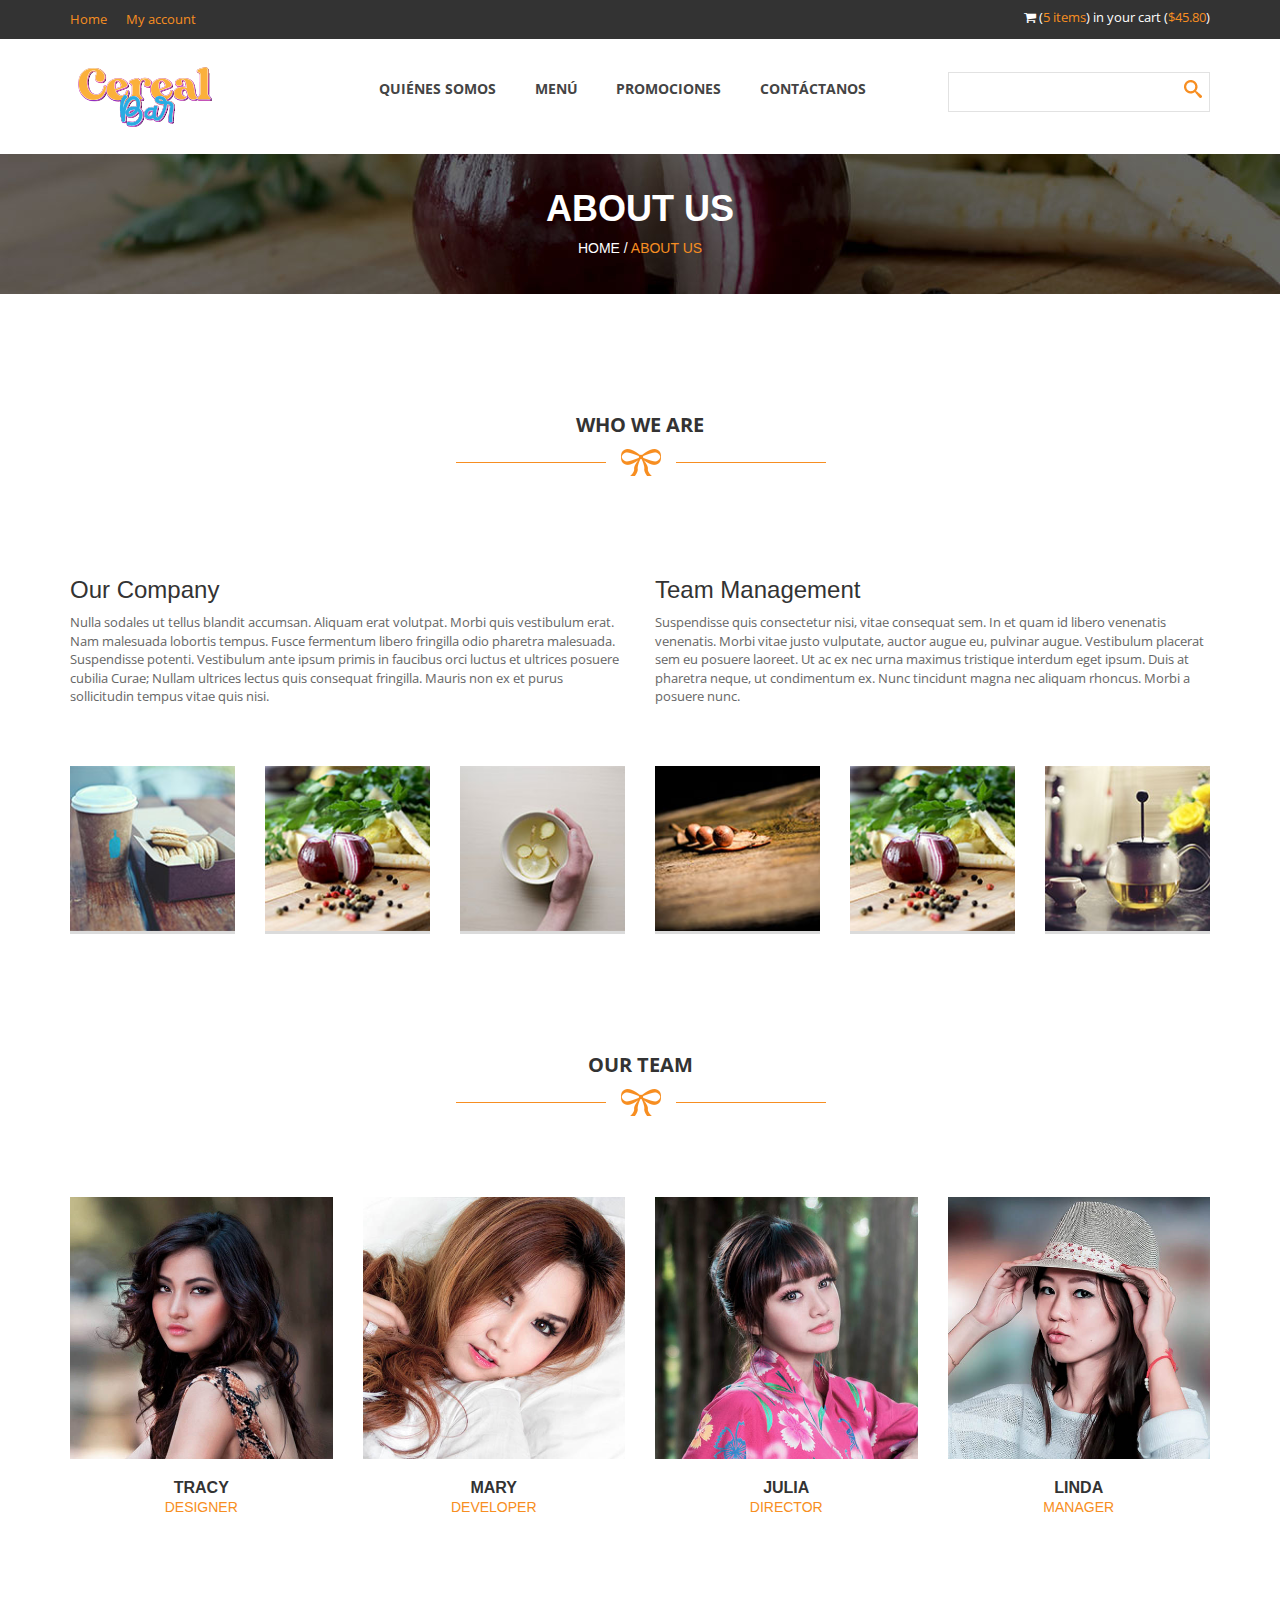
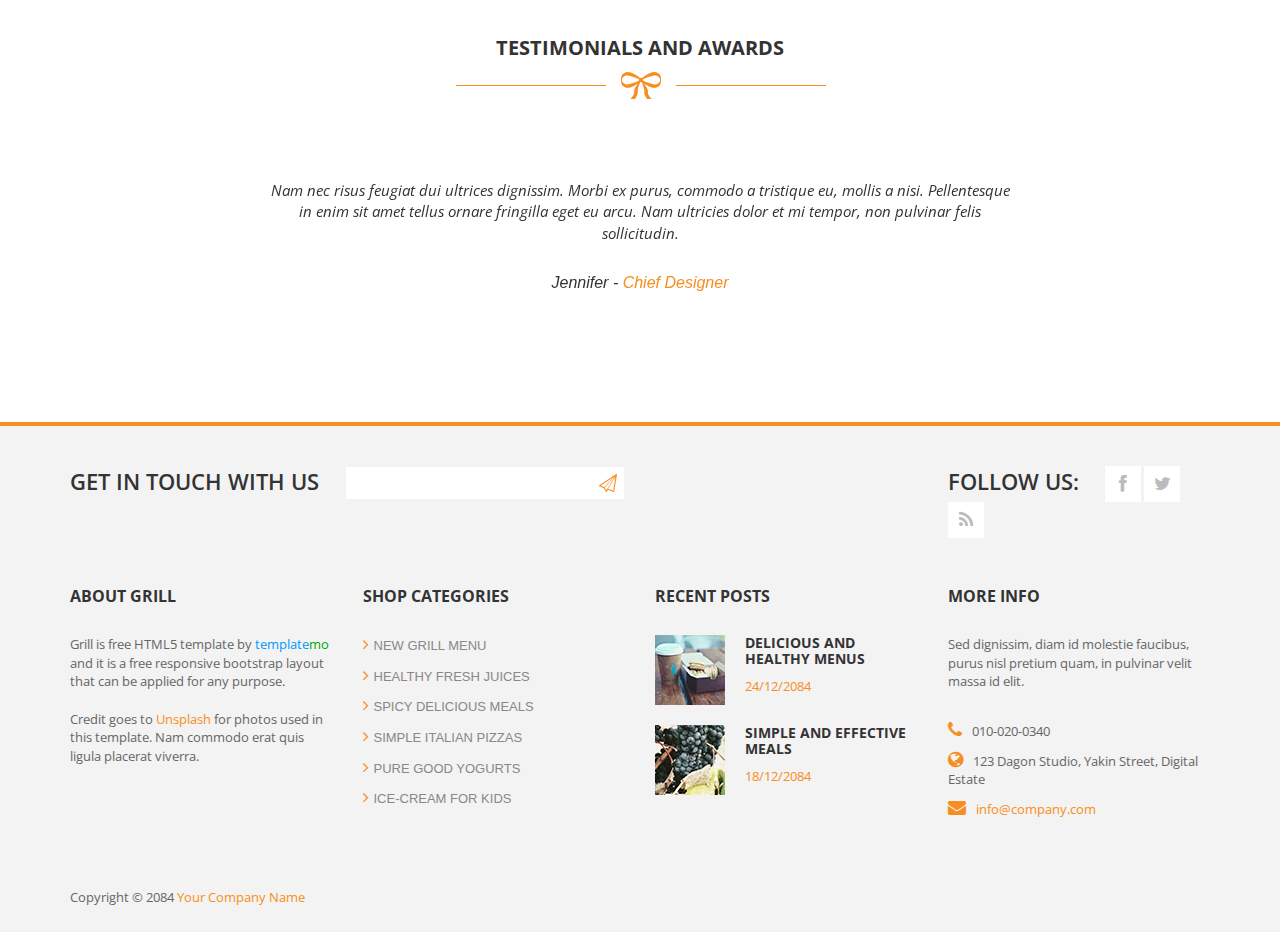
==== about-us.html @ 0d18aae8 "Add files via upload" ====
<!DOCTYPE html>
<!--[if lt IE 7]>      <html class="no-js lt-ie9 lt-ie8 lt-ie7"> <![endif]-->
<!--[if IE 7]>         <html class="no-js lt-ie9 lt-ie8"> <![endif]-->
<!--[if IE 8]>         <html class="no-js lt-ie9"> <![endif]-->
<!--[if gt IE 8]><!--> <html class="no-js"> <!--<![endif]-->
<!-- 

Grill Template 

http://www.templatemo.com/free-website-templates/417-grill

-->
    <head>
        <meta charset="utf-8">
        <title>About - Grill Template</title>
        <meta name="description" content="">
        <meta name="viewport" content="width=device-width">
        
        <link href='http://fonts.googleapis.com/css?family=Open+Sans:300italic,400italic,600italic,700italic,800italic,400,300,600,700,800' rel='stylesheet' type='text/css'>

        <link rel="stylesheet" href="css/bootstrap.css">
        <link rel="stylesheet" href="css/font-awesome.css">
        <link rel="stylesheet" href="css/templatemo_style.css">
        <link rel="stylesheet" href="css/templatemo_misc.css">
        <link rel="stylesheet" href="css/flexslider.css">
        <link rel="stylesheet" href="css/testimonails-slider.css">

        <script src="js/vendor/modernizr-2.6.1-respond-1.1.0.min.js"></script>
    </head>
    <body>
        <!--[if lt IE 7]>
            <p class="chromeframe">You are using an outdated browser. <a href="http://browsehappy.com/">Upgrade your browser today</a> or <a href="http://www.google.com/chromeframe/?redirect=true">install Google Chrome Frame</a> to better experience this site.</p>
        <![endif]-->

            <header>
                <div id="top-header">
                    <div class="container">
                        <div class="row">
                            <div class="col-md-6">
                                <div class="home-account">
                                    <a href="#">Home</a>
                                    <a href="#">My account</a>
                                </div>
                            </div>
                            <div class="col-md-6">
                                <div class="cart-info">
                                    <i class="fa fa-shopping-cart"></i>
                                    (<a href="#">5 items</a>) in your cart (<a href="#">$45.80</a>)
                                </div>
                            </div>
                        </div>
                    </div>
                </div>
                <div id="main-header">
                    <div class="container">
                        <div class="row">
                            <div class="col-md-3">
                                <div class="logo">
                                    <a href="#"><img src="images/logo.png" title="Grill Template" alt="Grill Website Template" ></a>
                                </div>
                            </div>
                            <div class="col-md-6">
                                <div class="main-menu">
                                      <ul>
                                        <li><a href="index.html">Quiénes Somos</a></li>
                                        <li><a href="products.html">Menú</a></li>
                                         <li><a href="about-us.html">Promociones</a></li>
                                        <li><a href="contact-us.html">Contáctanos</a></li>
                                    </ul>
                                </div>
                            </div>
                            <div class="col-md-3">
                                <div class="search-box">  
                                    <form name="search_form" method="get" class="search_form">
                                        <input id="search" type="text" />
                                        <input type="submit" id="search-button" />
                                    </form>
                                </div>
                            </div>
                        </div>
                    </div>
                </div>
            </header>


            <div id="heading">
                <div class="container">
                    <div class="row">
                        <div class="col-md-12">
                            <div class="heading-content">
                                <h2>About Us</h2>
                                <span>Home / <a href="about-us.html">About us</a></span>
                            </div>
                        </div>
                    </div>
                </div>
            </div>


            <div id="timeline-post">
                <div class="container">
                    <div class="row">
                        <div class="col-md-12">
                            <div class="heading-section">
                                <h2>Who We Are</h2>
                                <img src="images/under-heading.png" alt="" >
                            </div>
                        </div>
                    </div>
                    
                    <div class="row">
                        <div class="col-md-6">
                        	<h3>Our Company</h3>
                            <p>Nulla sodales ut tellus blandit accumsan. Aliquam erat volutpat. Morbi quis vestibulum erat. Nam malesuada lobortis tempus. Fusce fermentum libero fringilla odio pharetra malesuada. Suspendisse potenti. Vestibulum ante ipsum primis in faucibus orci luctus et ultrices posuere cubilia Curae; Nullam ultrices lectus quis consequat fringilla. Mauris non ex et purus sollicitudin tempus vitae quis nisi.</p>
                        </div>
                        <div class="col-md-6">
                        	<h3>Team Management</h3>
                            <p>Suspendisse quis consectetur nisi, vitae consequat sem. In et quam id libero venenatis venenatis. Morbi vitae justo vulputate, auctor augue eu, pulvinar augue. Vestibulum placerat sem eu posuere laoreet. Ut ac ex nec urna maximus tristique interdum eget ipsum. Duis at pharetra neque, ut condimentum ex. Nunc tincidunt magna nec aliquam rhoncus. Morbi a posuere nunc.</p>
                        </div>
                    </div>
                    
                    <div class="space50"></div>
                    
                    <div class="row">
                        <div class="col-md-2 col-sm-4">
                            <div class="timeline-thumb">
                                <div class="thumb">
                                    <img src="images/timeline1.jpg" alt="">
                                </div>
                                <div class="overlay">
                                    <div class="timeline-caption">
                                        <a href="#"><h4>Breakfast</h4></a>
                                        <p>7:30 AM</p>
                                     </div>
                                 </div>
                             </div>
                        </div>
                        <div class="col-md-2 col-sm-4">
                            <div class="timeline-thumb">
                                <div class="thumb">
                                    <img src="images/timeline2.jpg" alt="">
                                </div>
                                <div class="overlay">
                                    <div class="timeline-caption">
                                        <a href="#"><h4>Lunch</h4></a>
                                        <p>11:20 AM</p>
                                     </div>
                                 </div>
                             </div>
                        </div>
                        <div class="col-md-2 col-sm-4">
                            <div class="timeline-thumb">
                                <div class="thumb">
                                    <img src="images/timeline3.jpg" alt="">
                                </div>
                                <div class="overlay">
                                    <div class="timeline-caption">
                                        <a href="#"><h4>Lunch</h4></a>
                                        <p>1:00 PM</p>
                                     </div>
                                 </div>
                             </div>
                        </div>
                        <div class="col-md-2 col-sm-4">
                            <div class="timeline-thumb">
                                <div class="thumb">
                                    <img src="images/timeline4.jpg" alt="">
                                </div>
                                <div class="overlay">
                                    <div class="timeline-caption">
                                        <a href="#"><h4>Dinner</h4></a>
                                        <p>6:30 PM</p>
                                     </div>
                                 </div>
                             </div>
                        </div>
                        <div class="col-md-2 col-sm-4">
                            <div class="timeline-thumb">
                                <div class="thumb">
                                    <img src="images/timeline5.jpg" alt="">
                                </div>
                                <div class="overlay">
                                    <div class="timeline-caption">
                                        <a href="#"><h4>Dinner</h4></a>
                                        <p>8:20 PM</p>
                                     </div>
                                 </div>
                             </div>
                        </div>
                        <div class="col-md-2 col-sm-4">
                            <div class="timeline-thumb">
                                <div class="thumb">
                                    <img src="images/timeline6.jpg" alt="">
                                </div>
                                <div class="overlay">
                                    <div class="timeline-caption">
                                        <a href="#"><h4>Dinner</h4></a>
                                        <p>9:10 PM</p>
                                     </div>
                                 </div>
                             </div>
                        </div>
                    </div>
                </div>
            </div>


            <div id="our-team">
                <div class="container">
                    <div class="row">
                        <div class="col-md-12">
                            <div class="heading-section">
                                <h2>Our Team</h2>
                                <img src="images/under-heading.png" alt="" >
                            </div>
                        </div>
                    </div>
                    <div class="row">
                        <div class="authors">
                            <div class="col-md-3 col-sm-6">
                                <div class="team-thumb">
                                    <div class="author">
                                        <img src="images/author1.jpg" alt="Tracy - templatemo">
                                    </div>
                                    <div class="overlay">
                                        <div class="author-caption">
                                            <ul>
                                                <li><a href="#"><i class="fa fa-facebook"></i></a></li>
                                                <li><a href="#"><i class="fa fa-twitter"></i></a></li>
                                                <li><a href="#"><i class="fa fa-linkedin"></i></a></li>
                                            </ul>
                                         </div>
                                     </div>
                                 </div>
                                 <div class="author-details">
                                     <h2>Tracy</h2>
                                     <span>Designer</span>
                                 </div>
                            </div>
                            <div class="col-md-3 col-sm-6">
                                <div class="team-thumb">
                                    <div class="author">
                                        <img src="images/author2.jpg" alt="Mary - templatemo">
                                    </div>
                                    <div class="overlay">
                                        <div class="author-caption">
                                            <ul>
                                                <li><a href="#"><i class="fa fa-facebook"></i></a></li>
                                                <li><a href="#"><i class="fa fa-twitter"></i></a></li>
                                                <li><a href="#"><i class="fa fa-linkedin"></i></a></li>
                                            </ul>
                                         </div>
                                     </div>
                                 </div>
                                 <div class="author-details">
                                     <h2>Mary</h2>
                                     <span>Developer</span>
                                 </div>
                            </div>
                            <div class="col-md-3 col-sm-6">
                                <div class="team-thumb">
                                    <div class="author">
                                        <img src="images/author3.jpg" alt="Julia - templatemo">
                                    </div>
                                    <div class="overlay">
                                        <div class="author-caption">
                                            <ul>
                                                <li><a href="#"><i class="fa fa-facebook"></i></a></li>
                                                <li><a href="#"><i class="fa fa-twitter"></i></a></li>
                                                <li><a href="#"><i class="fa fa-linkedin"></i></a></li>
                                            </ul>
                                         </div>
                                     </div>
                                 </div>
                                 <div class="author-details">
                                     <h2>Julia</h2>
                                     <span>Director</span>
                                 </div>
                            </div>
                            <div class="col-md-3 col-sm-6">
                                <div class="team-thumb">
                                    <div class="author">
                                        <img src="images/author4.jpg" alt="Linda - templatemo">
                                    </div>
                                    <div class="overlay">
                                        <div class="author-caption">
                                            <ul>
                                                <li><a href="#"><i class="fa fa-facebook"></i></a></li>
                                                <li><a href="#"><i class="fa fa-twitter"></i></a></li>
                                                <li><a href="#"><i class="fa fa-linkedin"></i></a></li>
                                            </ul>
                                         </div>
                                     </div>
                                 </div>
                                 <div class="author-details">
                                     <h2>Linda</h2>
                                     <span>Manager</span>
                                 </div>
                            </div>
                        </div>
                    </div>
                </div>
            </div>






            <div id="testimonails">
                <div class="container">
                    <div class="row">
                        <div class="col-md-12">
                            <div class="heading-section">
                                <h2>Testimonials and Awards</h2>
                                <img src="images/under-heading.png" alt="" >
                            </div>
                        </div>
                    </div>
                    <div class="row">
                        <div class="col-md-8 col-md-offset-2">
                            <div class="testimonails-slider">
                              <ul class="slides">
                                <li>
                                    <div class="testimonails-content">
                                        <p>Nam nec risus feugiat dui ultrices dignissim. Morbi ex purus, commodo a tristique eu, mollis a nisi. Pellentesque in enim sit amet tellus ornare fringilla eget eu arcu. Nam ultricies dolor et mi tempor, non pulvinar felis sollicitudin.</p>
                                        <h6>Jennifer - <a href="#">Chief Designer</a></h6>
                                    </div>
                                </li>
                                <li>
                                    <div class="testimonails-content">
                                        <p>Fusce fermentum libero fringilla odio pharetra malesuada. Suspendisse potenti. Vestibulum ante ipsum primis in faucibus orci luctus et ultrices posuere cubilia Curae; Nullam ultrices lectus quis consequat fringilla. Mauris non ex et purus sollicitudin.</p>
                                        <h6>Laureen - <a href="#">Marketing Executive</a></h6>
                                    </div> 
                                </li>
                                <li>
                                    <div class="testimonails-content">
                                        <p>Sed egestas tincidunt mollis. Suspendisse rhoncus vitae enim et faucibus. Ut dignissim nec arcu nec hendrerit sed arcu odio, sagittis vel diam in, malesuada malesuada risus. Aenean a sem leo. Nam ultricies dolor et mi tempor, non pulvinar felis sollicitudin.</p>
                                        <h6>Tanya - <a href="#">Creative Director</a></h6>
                                    </div>
                                </li>
                              </ul>
                            </div>
                        </div>
                    </div>
                </div>
            </div>



            <footer>
                <div class="container">
                    <div class="top-footer">
                        <div class="row">
                            <div class="col-md-9">
                                <div class="subscribe-form">
                                    <span>Get in touch with us</span>
                                    <form method="get" class="subscribeForm">
                                        <input id="subscribe" type="text" />
                                        <input type="submit" id="submitButton" />
                                    </form>
                                </div>
                            </div>
                            <div class="col-md-3">
                                <div class="social-bottom">
                                    <span>Follow us:</span>
                                    <ul>
                                        <li><a href="#" class="fa fa-facebook"></a></li>
                                        <li><a href="#" class="fa fa-twitter"></a></li>
                                        <li><a href="#" class="fa fa-rss"></a></li>
                                    </ul>
                                </div>
                            </div>
                        </div>
                    </div>
                    <div class="main-footer">
                        <div class="row">
                            <div class="col-md-3">
                                <div class="about">
                                    <h4 class="footer-title">About Grill</h4>
                                    <p>Grill is free HTML5 template by <span class="blue">template</span><span class="green">mo</span> and it is a free responsive bootstrap layout that can be applied for any purpose.
                                    <br><br>Credit goes to <a rel="nofollow" href="http://unsplash.com">Unsplash</a> for photos used in this template. Nam commodo erat quis ligula placerat viverra.</p>
                                </div>
                            </div>
                            <div class="col-md-3">
                                <div class="shop-list">
                                    <h4 class="footer-title">Shop Categories</h4>
                                    <ul>
                                        <li><a href="#"><i class="fa fa-angle-right"></i>New Grill Menu</a></li>
                                        <li><a href="#"><i class="fa fa-angle-right"></i>Healthy Fresh Juices</a></li>
                                        <li><a href="#"><i class="fa fa-angle-right"></i>Spicy Delicious Meals</a></li>
                                        <li><a href="#"><i class="fa fa-angle-right"></i>Simple Italian Pizzas</a></li>
                                        <li><a href="#"><i class="fa fa-angle-right"></i>Pure Good Yogurts</a></li>
                                        <li><a href="#"><i class="fa fa-angle-right"></i>Ice-cream for kids</a></li>
                                    </ul>
                                </div>
                            </div>
                            <div class="col-md-3">
                                <div class="recent-posts">
                                    <h4 class="footer-title">Recent posts</h4>
                                    <div class="recent-post">
                                        <div class="recent-post-thumb">
                                            <img src="images/recent-post1.jpg" alt="">
                                        </div>
                                        <div class="recent-post-info">
                                            <h6><a href="#">Delicious and Healthy Menus</a></h6>
                                            <span>24/12/2084</span>
                                        </div>
                                    </div>
                                    <div class="recent-post">
                                        <div class="recent-post-thumb">
                                            <img src="images/recent-post2.jpg" alt="">
                                        </div>
                                        <div class="recent-post-info">
                                            <h6><a href="#">Simple and effective meals</a></h6>
                                            <span>18/12/2084</span>
                                        </div>
                                    </div>
                                </div>
                            </div>
                            <div class="col-md-3">
                                <div class="more-info">
                                    <h4 class="footer-title">More info</h4>
                                    <p>Sed dignissim, diam id molestie faucibus, purus nisl pretium quam, in pulvinar velit massa id elit.</p>
                                    <ul>
                                        <li><i class="fa fa-phone"></i>010-020-0340</li>
                                        <li><i class="fa fa-globe"></i>123 Dagon Studio, Yakin Street, Digital Estate</li>
                                        <li><i class="fa fa-envelope"></i><a href="#">info@company.com</a></li>
                                    </ul>
                                </div>
                            </div>
                        </div>
                    </div>
                    <div class="bottom-footer">
                        <p>Copyright © 2084 <a href="#">Your Company Name</a></p>
                    </div>
                    
                </div>
            </footer>

        <script src="js/vendor/jquery-1.11.0.min.js"></script>
        <script src="js/vendor/jquery.gmap3.min.js"></script>
        <script src="js/plugins.js"></script>
        <script src="js/main.js"></script>

    </body>
</html>
---- css/templatemo_style.css ----
/*

Grill Template 

http://www.templatemo.com/free-website-templates/417-grill

*/

/*-- Basic --*/
a {
  text-decoration: none;
  color: #f78e21;
}

a:hover {
  text-decoration: none;
  color: #f78e21;
}

.blue {
	color: #09F;
}

.green {
	color: #0A0;
}

p {
  font-family: 'Open Sans', sans-serif;
  font-size: 13px;
  color: #666;
}

.heading-section {
  text-align: center;
  padding: 100px 0 80px 0;
}

.heading-section h2 {
  font-family: 'Open Sans', sans-serif;
  font-size: 20px;
  color: #333;
  font-weight: 700;
  text-transform: uppercase;
}

*, *:before, *:after {
  -moz-box-sizing: border-box; -webkit-box-sizing: border-box; box-sizing: border-box;
 }


.space30 {
	margin-bottom: 30px;
}

.space50 {
	margin-bottom: 50px;
}


/*-- Header --*/
#top-header {
  background-color: #333;
  color: #fff;
}

.home-account a {
  display: inline-block;
  margin-right: 15px;
  padding: 10px 0;
  font-size: 13px;
  font-family: 'Open Sans', sans-serif;
}

.cart-info {
  text-align: right;
  padding: 8px 0;
  font-size: 13px;
  font-family: 'Open Sans', sans-serif;
}

.logo {
  padding: 20px 0;
}

.main-menu ul {
  padding: 0px;
  margin: 0px;
  text-align: center;
}

.main-menu li {
  list-style: none;
  display: inline-block;
    padding: 40px 0;
}

.main-menu a {
  font-family: 'Open Sans', sans-serif;
  font-weight: 700;
  font-size: 14px;
  color: #444;
  text-transform: uppercase;
  margin-right: 35px;
}

.main-menu a:hover {
  color: #f78e21;
}

.search-box {
  text-align: right;
  margin-top: 33px;
  position: relative;
}

.search-box input {
  margin-top: 0px;
}

.search-box input[type="submit"] {
  background-color: transparent;
  position: absolute;
  width: 34px;
  height: 34px;
  right: 0;
  top: 0;
  border: 0;
  content: '';
  color: transparent;
  background: url(../images/search-icon.png);
  background-position: center;
  background-repeat: no-repeat;
}

.search-box input#s {
  padding: 4px 10px 4px 10px;
  height: 34px;
  line-height: 34px;
  outline: 0;
  border: 1px solid #ddd;
}

/*-- End Header --*/




/*-- Heading --*/

#heading {
  background-image: url(../images/bg-image.jpg);
  height: 140px;
}

#heading h2 {
  font-size: 36px;
  font-weight: 700;
  color: #fff;
  text-transform: uppercase;
}

#heading span {
  color: #fff;
  text-transform: uppercase;
}

.heading-content {
  text-align: center;
  margin-top: 35px;
}

/*-- End Heading --*/




/*-- Timeline --*/

.timeline-thumb {
  position: relative;
  text-align: center;
  border-bottom: 3px solid #dbdbdb;
}

.timeline-thumb:hover {
  border-color: #f78e21;
}

.timeline-thumb .thumb img {
  width: 100%;
  overflow: hidden;
}
.timeline-thumb .overlay {
  background-color: rgba(0,0,0, 0.7);
  width: 100%;
  height: 100%;
  position: absolute;
  top: 0;
  left: 0;
  visibility: hidden;
  opacity: 0;
}

.timeline-thumb:hover .overlay {
 visibility: visible;
 overflow: hidden;
 opacity: 1;
 cursor: pointer;
}

.timeline-caption h4 {
  padding-top: 80px;
  font-family: 'Open Sans', sans-serif;
  font-size: 16px;
  text-transform: uppercase;
  font-weight: 700;
  color: #fff;
  margin: 0 0 3px 0;
}

.timeline-caption p {
  font-family: 'Open Sans', sans-serif;
  font-size: 14px;
  font-weight: 300;
  color: #f78e21;
}

/*-- End Timeline --*/




/*-- Our Team --*/

.team-thumb {
  position: relative;
  text-align: center;
}

.team-thumb .author img {
  width: 100%;
}

.team-thumb .overlay {
  background-color: rgba(0,0,0, 0.7);
  position: absolute;
  width: 100%;
  height: 100%;
  top: 0;
  left: 0;
  visibility: hidden;
  opacity: 0;
}

.team-thumb:hover .overlay {
 visibility: visible;
 opacity: 1;
 cursor: pointer;
}

.author-caption ul {
  padding: 0;
  margin: 0;
}

.author-caption li {
  list-style: none;
  display: inline-block;
  margin-top: 40%;
}

.author-caption a {
  display: inline-block;
  background-color: rgba(250,250,250, 0.4);
  width: 34px;
  height: 34px;
  line-height: 34px;
  color: #fff;
}

.author-caption a:hover {
  background-color: #f78e21;
  color: #fff;
}

.author-details {
  margin-top: 15px;
  text-align: center;
}

.author-details h2 {
  display: block;
  margin-bottom: 0px;
  font-size: 16px;
  font-weight: 700;
  color: #333;
  text-transform: uppercase;
}

.author-details span {
  color: #f78e21;
  text-transform: uppercase;
}

/*-- End Our Team --*/




/*-- Products --*/

#product-heading {
  text-align: center;
  padding: 100px 0 30px 0;
}

#product-heading h2 {
  font-family: 'Open Sans', sans-serif;
  font-size: 20px;
  color: #333;
  font-weight: 700;
  text-transform: uppercase;
}

#Container {
  margin-top: 80px;
}

#Container .mix {
  display: none;
}

.portfolio-wrapper {
  overflow: hidden;
  padding-top: 20px;
}


#filters {
  text-align: center;
}

#filters ul {
  margin: 0px;
  padding: 0px;
}

#filters li {
  cursor: pointer;
  list-style: none;
  display: inline-block;
}

#filters span {
  text-transform: uppercase;
  font-family: 'Open Sans', sans-serif;
  font-size: 14px;
  font-weight: 300;
  color: #444;
  padding-left: 15px;
}


#filters span:hover {
  color: #f78e21;
  transition: all 0.3s ease-in;
}

.label-text a {
  color: #333;
}

.label-text a:hover {
  color: #f78e21;
}

.label-text h3 {
  margin: 10px 0 2px 0;
  font-size: 16px;
  font-weight: 700;
  color: #333;
  text-transform: uppercase;
}

.label-text span {
  color: #777;
  text-transform: uppercase;
  font-family: 'Open Sans', sans-serif;
  font-weight: 300;
  display: block;
  color: #f78e21
}

.portfolio-thumb img {
  width: 100%;
}

.portfolio-thumb {
  position: relative;
}

.hover-iner {
  position: relative;
  width: 100%;
  height: 100%;
}

.hover-iner a {
  position: absolute;
  top: 35%;
  left: 43%;
  margin-left: -18px;
  margin-top: -18px;
  background-color: rgba(0,0,0, 0.1);
  border: 1px solid #f78e21;
  width: 80px;
  height: 80px;
  line-height: 80px;
  color: #fff;
  text-align: center;
}

.hover-iner img {
  width: auto;
}

.hover-iner span {
  position: absolute;
  text-transform: uppercase;
  color: #fff;
  margin-top: 190px;
  text-align: center;
  font-size: 13px;
  width: 100%;
  color: #f78e21;
  font-weight: 300;
}

.hover {
  position: absolute;
  width: 100%;
  height: 100%;
  top: 0px;
  left: 0px;
  visibility: hidden;
  opacity: 0;
  background-color: rgba(0, 0, 0, 0.7);
}

.portfolio-wrapper:hover .portfolio-thumb .hover {
  visibility: visible;
  opacity: 1;
  transition: all 0.3s ease-in;
}

.pagination {
  margin-top: 60px;
}

.pagination ul {
  padding: 0;
  margin: 0;
}
.pagination li {
  list-style: none;
  display: inline-block;
}

.pagination a {
  background-color: #444;
  padding: 10px 20px;
  font-size: 18px;
  font-weight: 600;
  color: #fff;
  display: block;
  text-align: center;
}

.pagination a:hover {
  background-color: #f78e21;
}

/*- End Products --*/


/*-- Single Post --*/

.image-post {
  overflow: hidden;
}

.product-title h3 {
  font-size: 16px;
  font-weight: 700;
  color: #333;
  display: inline-block;
  margin-right: 20px;
  border-right: 1px solid #ddd;
  padding-right: 20px;
}

.product-title span {
  display: inline-block;
  font-size: 13px;
  color: #f78e21;
} 

.product-content a {
  font-weight: 700;
  font-size: 13px;
}

.product-content p {
  margin-top: 5px;
  padding-bottom: 15px;
}

.comment-section h4 {
  margin-top: 30px;
  font-size: 16px;
  color: #666;
  font-weight: 700;
  text-transform: uppercase;
}

.all-comments {
  margin-top: 40px;
  margin-bottom: 40px;
}

.comments {
  margin-top: 30px;
}

.author-thumb {
  float: left;
  margin-right: 30px;
}

.comment-body {
  background-color: #f3f3f3;
  padding: 20px;
  overflow: hidden;
  position: relative;
}

.comment-body h6 {
  font-size: 16px;
  font-weight: 700;
  color: #333;
  text-transform: uppercase;
  margin-bottom: 5px;
  margin-top: 0px;
}

.comment-body span {
  font-size: 14px;
  color: #f78e21;
}

.comment-body p {
  margin-top: 20px;
}

.comment-body a {
  text-transform: uppercase;
  font-size: 14px;
  color: #fff;
  background-color: #f78e21;
  width: 80px;
  height: 30px;
  line-height: 30px;
  text-align: center;
  display: inline-block;
  position: absolute;
  top: 20px;
  right: 20px;
}

.replyed-form {
  margin-left: 130px;
}

.leave-comment h4 {
  margin-top: 30px;
  padding-bottom: 10px;
  font-size: 16px;
  color: #666;
  font-weight: 700;
  text-transform: uppercase;
}

input, textarea {
  padding: 10px;
  border: 1px solid #e2e2e2;
  width: 100%;
  margin-top: 25px;
  font-size: 13px;
  font-style: italic;
  font-weight: 300;
  color: #aaa;
  outline: none; 
}

textarea {
  height: 165px;
  max-height: 180px;
  max-width: 770px;
  line-height: 18px;
  width: 100%
}

.form label {
  margin-left: 10px;
  color: #999999;
}

.send button {
  width: 90px;
  color: #fff;
  cursor: pointer;
  height: 35px;
  line-height: 30px;
  text-align: center;
  background-color: #f78e21; 
  font-family: 'Open Sans', sans-serif;
  font-size: 16px;
  font-style: normal;
  font-weight: 600;
  text-transform: uppercase;
  border: 0;
  outline: none;
}

.leave input {
  width: 90px;
  cursor: pointer;
  height: 35px;
  line-height: 30px;
  text-align: center;
  background-color: #f78e21; 
  color: #fff;
  font-family: 'Open Sans', sans-serif;
  font-size: 16px;
  font-style: normal;
  font-weight: 600;
  text-transform: uppercase;
  border: 0;
}

/*-- End Single Post --*/




/*-- Contact Us --*/

.message-form input {
  margin-top: 0px;
}

.message-form  textarea {
  padding-bottom: 20px;
}

.send {
  margin-top: 20px;
}

.info p {
  padding-bottom: 20px;
}

.info ul {
  margin: 0;
  padding: 0;
}

.info li {
  list-style: none;
  margin: 10px 0;
  font-family: 'Open Sans', sans-serif;
  font-size: 13px;
  color: #666;
}

.info i {
  color: #f78e21;
  margin-right: 10px;
  font-size: 18px;
}

/*-- End Contact Us--*/




/*-- Side Bar --*/

.side-bar h4 {
  font-size: 16px;
  font-weight: 700;
  color: #fff;
  text-transform: uppercase;
  background-color: #f78e21;
  margin-top: 0px;
  padding: 9px 15px 9px 15px;
}

.archives-list ul {
  margin-top: 25px !important;
  padding-bottom: 30px !important;
  margin: 0;
  padding: 0;
}

.archives-list li {
  list-style: none;
  margin: 10px 0;
}

.archives-list i {
  font-size: 16px;
  margin-right: 5px;
  color: #f78e21;
}

.archives-list a {
  text-transform: uppercase;
  color: #888;
  font-size: 13px;
}

.archives-list a:hover {
  color: #f78e21;
}

.recent-post {
  overflow: hidden;
  margin-bottom: 20px;
}

.recent-post-thumb {
  float: left;
  margin-right: 20px !important; 
  width: 70px;
  height: 70px;
}

.recent-post-info {
  overflow: hidden;
}

.recent-post-info h6 {
  font-family: 'Open Sans', sans-serif;
  font-size: 14px;
  font-weight: 700;
  text-transform: uppercase;
  margin-top: 0;
}

.posts {
  margin-top: 30px;
  margin-bottom: 30px;
}

.recent-post-info a {
  color: #333;
}

.recent-post-info a:hover {
  color: #f78e21;
}

.recent-post-info span {
  font-family: 'Open Sans', sans-serif;
  font-size: 13px;
  color: #f78e21;
}

.flickr-images {
  margin-top: 20px;
}

.flickr-images img {
  margin-top: 20px;
  overflow: hidden !important;
  width: 68px;
}

.flickr-images img:hover {
  border: 3px solid #f78e21;
  transition: all 0.1s ease-in;
  cursor: pointer;
}

/*-- End Side Bar --*/





/*-- Slider --*/

#slider {
  overflow: hidden;
}

.slider-caption {
  text-align: center;
  position: absolute;
  width: 100%;
  margin-top: 160px;
  color: #fff;
  font-family: 'Open Sans', sans-serif;
}

.slider-caption h1 {
  text-shadow: 2px 2px #fcf8e3;
  font-size: 50px;
  padding-bottom: 10px;
  font-weight: 600;
  color: #000000;
  text-transform: uppercase;
}

.slider-caption p {
  font-size: 24px;
  font-weight: 300;
  color: #000;
  line-height: 15px;
  font-weight: 400;
}

.slider-caption a {
  margin-top: 20px;
  text-decoration: none;
  display: inline-block;
  background-color: #f78e21;
  width: 200px;
  height: 40px;
  text-align: center;
  color: #fff;
  line-height: 40px;
  text-transform: uppercase;
  font-size: 18px;
  font-weight: 600;
}

/*-- End Slider --*/





/*-- Services --*/

.service-item {
  text-align: center;
}

.icon i {
  border-radius: 50%;
  border: 20px solid #f78e21;
  color: #f78e21;
  font-size: 28px;
  line-height: 80px;
  width: 120px;
  height: 120px;
}

.service-item h4 {
  font-family: 'Open Sans', sans-serif;
  font-size: 16px;
  font-weight: 700;
  color: #333;
  text-transform: uppercase;
  margin-top: 25px;
}

/*-- End Services --*/





/*-- Latest Posts --*/

.blog-post {
  position: relative;
  margin-bottom: 30px;
}

.blog-thumb {
  overflow: hidden;
  position: relative;
}

.blog-thumb img {
  width: 100%;
}

.blog-content {
  position: absolute;
  bottom: 0;
  left: 0;
  width: 100%;
  background-color: rgba(0,0,0,0.7);
  color: #fff;
  padding: 15px;
}

.content-show a {
  font-family: 'Open Sans', sans-serif;
  font-size: 16px;
  font-weight: 700;
  color: #fff;
  text-transform: uppercase;
}

.content-show span {
  color: #f78e21;
}

.content-hide {
  margin-top: 15px;
  display: none;
}

.content-hide p {
  color: #fff;
}

/*-- End Latest Posts --*/





/*-- Testimonails --*/

.testimonails-content p {
  text-align: center;
  font-size: 15px;
  color: #333;
  font-style: italic;
}

.testimonails-content h6 {
  font-size: 16px;
  font-weight: 300;
  text-align: center;
  margin-top: 30px;
  font-style: italic;
}

/*-- End Testimonails --*/





/*--Footer--*/

footer {
  background-color: #f3f3f3;
  border-top: 4px solid #f78e21;
  margin-top: 120px;
}

.social-bottom {
  margin-top: 40px;
  padding-bottom: 40px;
}

.social-bottom span {
  font-family: 'Open Sans', sans-serif;
  font-size: 22px;
  font-weight: 600;
  color: #333;
  text-transform: uppercase;
  float: left;
  margin-right: 26px;
}

.social-bottom ul {
  margin: 0;
  padding: 0;
}

.social-bottom li {
  list-style: none;
  display: inline-block;
}

.social-bottom a {
  background-color: #fff;
  font-size: 18px;
  width: 36px;
  height: 36px;
  line-height: 36px;
  text-align: center;
  color: #bbb;
}

.social-bottom a:hover {
  background-color: #f78e21;
  color: #fff;
}

.subscribe-form {
  margin-top: 40px;
  padding-bottom: 40px;
}

.subscribe-form span {
  font-family: 'Open Sans', sans-serif;
  font-size: 22px;
  font-weight: 600;
  color: #333;
  text-transform: uppercase;
  float: left;
  margin-right: 26px;
}

.subscribeForm {
  position: relative;
  display: inline-block;
}

.subscribe-form input[type="submit"] {
  position: absolute;
  right: 0;
  top: 0;
  width: 34px;
  height: 34px;
  background: url(../images/subscribe-icon.png);
  background-repeat: no-repeat;
  background-position: center;
  color: transparent;
  background-color: transparent;
  content: '';
  margin-top: 0;
  border: 0;
}

.subscribe-form input#subscribe {
  padding: 4px 10px 4px 10px;
  line-height: 34px;
  height: 34px;
  max-width: 280px;
  width: 280px;
  margin-top: 0px;
  outline: 0;
  border-color: #f3f3f3;
}

.footer-title {
  font-family: 'Open Sans', sans-serif;
  font-size: 16px;
  font-weight: 700;
  color: #333;
  text-transform: uppercase;
  padding-bottom: 20px;
}

.shop-list ul {
  margin: 0;
  padding: 0;
}

.shop-list li {
  list-style: none;
  margin: 10px 0;
}

.shop-list i {
  font-size: 16px;
  margin-right: 5px;
  color: #f78e21;
}

.shop-list a {
  text-transform: uppercase;
  color: #888;
  font-size: 13px;
}

.shop-list a:hover {
  color: #f78e21;
}

.recent-post {
  overflow: hidden;
  margin-bottom: 20px;
}

.recent-post-thumb {
  float: left;
  margin-right: 10px;
  width: 70px;
  height: 70px;
}

.recent-post-info {
  overflow: hidden;
}

.recent-post-info h6 {
  font-family: 'Open Sans', sans-serif;
  font-size: 14px;
  font-weight: 700;
  text-transform: uppercase;
  margin-top: 0;
}

.recent-post-info a {
  color: #333;
}

.recent-post-info a:hover {
  color: #f78e21;
}

.recent-post-info span {
  font-family: 'Open Sans', sans-serif;
  font-size: 13px;
  color: #f78e21;
}

.more-info p {
  padding-bottom: 20px;
}

.more-info ul {
  margin: 0;
  padding: 0;
}

.more-info li {
  list-style: none;
  margin: 10px 0;
  font-family: 'Open Sans', sans-serif;
  font-size: 13px;
  color: #666;
}

.more-info i {
  color: #f78e21;
  margin-right: 10px;
  font-size: 18px;
}

.bottom-footer {
  text-align: left;
  padding: 60px 0 15px 0;
}

/*-- End Footer --*/









/*--- RESPONSIVE ---*/

@media screen and (max-width: 990px) {

  .home-account {
    text-align: center;
    display: block;
  }

  .cart-info {
    text-align: center;
    display: block;
  }
  
  .logo {
    text-align: center;
  }

  .search-box {
    display: none;
  }

  .slider-caption {
    display: none;
  }

  .service-item {
    margin-top: 40px;
  }

  .footer-title {
    margin-top: 60px;
  }

  .bottom-footer {
    text-align: center;
  }

  .timeline-thumb{
    margin-top: 30px;
    border-bottom: none;
  }

  .team-thumb {
    margin-top: 30px;
  }

  .side-bar {
    margin-top: 100px;
  }

  .side-bar h4 {
    width: 100%;
  }

  .send-message input {
    margin-top: 20px;
  }

  .info {
    margin-top: 60px;
    text-align: center;
  }
}

@media screen and (max-width: 568px) {

  .home-account {
    text-align: center;
    display: block;
  }

  .cart-info {
    text-align: center;
    display: block;
  }
  
  .logo {
    text-align: center;
  }

  .search-box {
    display: none;
  }

  .content-hide p {
    display: none;
  }

  .slider-caption {
    display: none;
  }

  .service-item {
    margin-top: 40px;
  }

  .footer-title {
    margin-top: 60px;
  }

  .bottom-footer {
    text-align: center;
  }

  .timeline-thumb{
    margin-top: 30px;
    border-bottom: none;
  }

  .team-thumb {
    margin-top: 30px;
  }

  .side-bar {
    margin-top: 100px;
  }

  .side-bar h4 {
    width: 100%;
  }

  .send-message input {
    margin-top: 20px;
  }

  .info {
    margin-top: 60px;
    text-align: center;
  }

  .logo {
    padding-bottom: 60px;
  }

  .main-menu li {
    display: block;
    margin-top: -60px;
    margin-right: -35px;
  }

  #heading-section img {
    display: none;
  }

  .divide-line img {
    display: none;
  }

  .top-footer {
    display: none;
  }

}

@media screen and (max-width: 1000px) {

  .slider-caption {
    display: none;
  }
}

@media screen and (max-width: 600px) {

  .heading-section img {
    display: none;
  }

  body {
    overflow-x: hidden;
  }
}

@media screen and (min-width: 995px) {

  .hover-iner span {
  margin-top: 160px;
  }

  body {
    overflow-x: hidden;
  }
}

/*--- END RESPONSIVE ---*/
---- css/templatemo_misc.css ----
/*

Grill Template 
http://www.templatemo.com/preview/templatemo_417_grill 

*/


/*! fancyBox v2.1.5 fancyapps.com | fancyapps.com/fancybox/#license */
.fancybox-wrap,
.fancybox-skin,
.fancybox-outer,
.fancybox-inner,
.fancybox-image,
.fancybox-wrap iframe,
.fancybox-wrap object,
.fancybox-nav,
.fancybox-nav span,
.fancybox-tmp
{
	padding: 0;
	margin: 0;
	border: 0;
	outline: none;
	vertical-align: top;
}

.fancybox-wrap {
	position: absolute;
	top: 0;
	left: 0;
	z-index: 8020;
}

.fancybox-skin {
	position: relative;
	background: #f9f9f9;
	color: #444;
	text-shadow: none;
	-webkit-border-radius: 4px;
	   -moz-border-radius: 4px;
	        border-radius: 4px;
}

.fancybox-opened {
	z-index: 8030;
}

.fancybox-opened .fancybox-skin {
	-webkit-box-shadow: 0 10px 25px rgba(0, 0, 0, 0.5);
	   -moz-box-shadow: 0 10px 25px rgba(0, 0, 0, 0.5);
	        box-shadow: 0 10px 25px rgba(0, 0, 0, 0.5);
}

.fancybox-outer, .fancybox-inner {
	position: relative;
}

.fancybox-inner {
	overflow: hidden;
}

.fancybox-type-iframe .fancybox-inner {
	-webkit-overflow-scrolling: touch;
}

.fancybox-error {
	color: #444;
	font: 14px/20px "Helvetica Neue",Helvetica,Arial,sans-serif;
	margin: 0;
	padding: 15px;
	white-space: nowrap;
}

.fancybox-image, .fancybox-iframe {
	display: block;
	width: 100%;
	height: 100%;
}

.fancybox-image {
	max-width: 100%;
	max-height: 100%;
}

#fancybox-loading, .fancybox-close, .fancybox-prev span, .fancybox-next span {
	background-image: url('../images/fancybox_sprite.png');
}

#fancybox-loading {
	position: fixed;
	top: 50%;
	left: 50%;
	margin-top: -22px;
	margin-left: -22px;
	background-position: 0 -108px;
	opacity: 0.8;
	cursor: pointer;
	z-index: 8060;
}

#fancybox-loading div {
	width: 44px;
	height: 44px;
	background: url('../images/fancybox_loading.gif') center center no-repeat;
}

.fancybox-close {
	position: absolute;
	top: -18px;
	right: -18px;
	width: 36px;
	height: 36px;
	cursor: pointer;
	z-index: 8040;
}

.fancybox-nav {
	position: absolute;
	top: 0;
	width: 40%;
	height: 100%;
	cursor: pointer;
	text-decoration: none;
	background: transparent url('../images/blank.gif'); /* helps IE */
	-webkit-tap-highlight-color: rgba(0,0,0,0);
	z-index: 8040;
}

.fancybox-prev {
	left: 0;
}

.fancybox-next {
	right: 0;
}

.fancybox-nav span {
	position: absolute;
	top: 50%;
	width: 36px;
	height: 34px;
	margin-top: -18px;
	cursor: pointer;
	z-index: 8040;
	visibility: hidden;
}

.fancybox-prev span {
	left: 10px;
	background-position: 0 -36px;
}

.fancybox-next span {
	right: 10px;
	background-position: 0 -72px;
}

.fancybox-nav:hover span {
	visibility: visible;
}

.fancybox-tmp {
	position: absolute;
	top: -99999px;
	left: -99999px;
	visibility: hidden;
	max-width: 99999px;
	max-height: 99999px;
	overflow: visible !important;
}

/* Overlay helper */

.fancybox-lock {
    overflow: hidden !important;
    width: auto;
}

.fancybox-lock body {
    overflow: hidden !important;
}

.fancybox-lock-test {
    overflow-y: hidden !important;
}

.fancybox-overlay {
	position: absolute;
	top: 0;
	left: 0;
	overflow: hidden;
	display: none;
	z-index: 8010;
	background: url('../images/fancybox_overlay.png');
}

.fancybox-overlay-fixed {
	position: fixed;
	bottom: 0;
	right: 0;
}

.fancybox-lock .fancybox-overlay {
	overflow: auto;
	overflow-y: scroll;
}

/* Title helper */

.fancybox-title {
	visibility: hidden;
	font: normal 13px/20px "Helvetica Neue",Helvetica,Arial,sans-serif;
	position: relative;
	text-shadow: none;
	z-index: 8050;
}

.fancybox-opened .fancybox-title {
	visibility: visible;
}

.fancybox-title-float-wrap {
	position: absolute;
	bottom: 0;
	right: 50%;
	margin-bottom: -35px;
	z-index: 8050;
	text-align: center;
}

.fancybox-title-float-wrap .child {
	display: inline-block;
	margin-right: -100%;
	padding: 2px 20px;
	background: transparent; /* Fallback for web browsers that doesn't support RGBa */
	background: rgba(0, 0, 0, 0.8);
	-webkit-border-radius: 15px;
	   -moz-border-radius: 15px;
	        border-radius: 15px;
	text-shadow: 0 1px 2px #222;
	color: #FFF;
	font-weight: bold;
	line-height: 24px;
	white-space: nowrap;
}

.fancybox-title-outside-wrap {
	position: relative;
	margin-top: 10px;
	color: #fff;
}

.fancybox-title-inside-wrap {
	padding-top: 10px;
}

.fancybox-title-over-wrap {
	position: absolute;
	bottom: 0;
	left: 0;
	color: #fff;
	padding: 10px;
	background: #000;
	background: rgba(0, 0, 0, .8);
}

/*Retina graphics!*/
@media only screen and (-webkit-min-device-pixel-ratio: 1.5),
	   only screen and (min--moz-device-pixel-ratio: 1.5),
	   only screen and (min-device-pixel-ratio: 1.5){

	#fancybox-loading, .fancybox-close, .fancybox-prev span, .fancybox-next span {
		background-image: url('../images/fancybox_sprite@2x.png');
		background-size: 44px 152px; /*The size of the normal image, half the size of the hi-res image*/
	}

	#fancybox-loading div {
		background-image: url('../images/fancybox_loading@2x.gif');
		background-size: 24px 24px; /*The size of the normal image, half the size of the hi-res image*/
	}
}
---- css/testimonails-slider.css ----
/*
 * jQuery FlexSlider v2.2.0
 * http://www.woothemes.com/flexslider/
 *
 * Copyright 2012 WooThemes
 * Free to use under the GPLv2 license.
 * http://www.gnu.org/licenses/gpl-2.0.html
 *
 * Contributing author: Tyler Smith (@mbmufffin)
 */


/* Browser Resets
*********************************/
.flex-container a:active,
.flexslider a:active,
.flex-container a:focus,
.flexslider a:focus  {outline: none;}
.slides,
.flex-control-nav,
.flex-direction-nav {margin: 0; padding: 0; list-style: none;}

/* Icon Fonts
*********************************/
/* Font-face Icons */
@font-face {
	font-family: 'flexslider-icon';
	src:url('fonts/flexslider-icon.eot');
	src:url('fonts/flexslider-icon.eot?#iefix') format('embedded-opentype'),
		url('fonts/flexslider-icon.woff') format('woff'),
		url('fonts/flexslider-icon.ttf') format('truetype'),
		url('fonts/flexslider-icon.svg#flexslider-icon') format('svg');
	font-weight: normal;
	font-style: normal;
}

/* FlexSlider Necessary Styles
*********************************/
.flexslider { overflow: hidden; margin: 0; padding: 0;}
.flexslider .slides > li {display: none; -webkit-backface-visibility: hidden;} /* Hide the slides before the JS is loaded. Avoids image jumping */
.flexslider .slides img {width: 100%; display: block;}
.flex-pauseplay span {text-transform: capitalize;}

/* Clearfix for the .slides element */
.slides:after {content: "\0020"; display: block; clear: both; visibility: hidden; line-height: 0; height: 0;}
html[xmlns] .slides {display: block;}
* html .slides {height: 1%;}

/* No JavaScript Fallback */
/* If you are not using another script, such as Modernizr, make sure you
 * include js that eliminates this class on page load */
.no-js .slides > li:first-child {display: block;}

/* FlexSlider Default Theme
*********************************/
.flexslider { position: relative; zoom: 1; max-height:  600px; }
.flex-viewport { max-height: 2000px; -webkit-transition: all 1s ease; -moz-transition: all 1s ease; -o-transition: all 1s ease; transition: all 1s ease; }
.loading .flex-viewport { max-height: 300px; }
.flexslider .slides { zoom: 1; }
.carousel li { margin-right: 5px; }

/* Direction Nav */
.flex-direction-nav {*height: 0;}
.flex-direction-nav a  { text-align: center; display: block; border: 1px solid #fff; width: 40px; height: 40px; line-height: 40px; color: #fff; margin: -20px 0 0; position: absolute; top: 50%; z-index: 10; overflow: hidden; opacity: 0; cursor: pointer; -webkit-transition: all .3s ease; -moz-transition: all .3s ease; transition: all .3s ease; }
.flex-direction-nav .flex-prev { left: -50px; }
.flex-direction-nav .flex-next { right: -50px; }
.flexslider:hover .flex-prev { opacity: 1; left: 50px; }
.flexslider:hover .flex-next { opacity: 1; right: 50px; }
.flexslider:hover .flex-next:hover, .flexslider:hover .flex-prev:hover { opacity: 1; }
.flex-direction-nav .flex-disabled { opacity: 0!important; filter:alpha(opacity=0); cursor: default; }
.flex-direction-nav a:before  {font-family: 'FontAwesome'; font-size: 32px; display: inline-block; content: '\f104'; }
.flex-direction-nav a.flex-next:before  { content: '\f105'; }

/* Pause/Play */
.flex-pauseplay a { display: block; width: 20px; height: 20px; position: absolute; bottom: 5px; left: 10px; opacity: 0.8; z-index: 10; overflow: hidden; cursor: pointer; color: #000; }
.flex-pauseplay a:before  { font-size: 20px; display: inline-block; content: '\f004'; }
.flex-pauseplay a:hover  { opacity: 1; }
.flex-pauseplay a.flex-play:before { content: '\f003'; }

/* Control Nav */
.flex-control-nav {width: 100%; position: absolute; bottom: -40px; text-align: center;}
.flex-control-nav li {margin: 0 6px; display: inline-block; zoom: 1; *display: inline;}
.flex-control-paging li a {width: 11px; height: 11px; display: block; background: #666; background: rgba(0,0,0,0.5); cursor: pointer; text-indent: -9999px; -webkit-border-radius: 20px; -moz-border-radius: 20px; -o-border-radius: 20px; border-radius: 20px; -webkit-box-shadow: inset 0 0 3px rgba(0,0,0,0.3); -moz-box-shadow: inset 0 0 3px rgba(0,0,0,0.3); -o-box-shadow: inset 0 0 3px rgba(0,0,0,0.3); box-shadow: inset 0 0 3px rgba(0,0,0,0.3); }
.flex-control-paging li a:hover { background: #333; background: rgba(0,0,0,0.7); }
.flex-control-paging li a.flex-active { background: #000; background: rgba(0,0,0,0.9); cursor: default; }

.flex-control-thumbs {margin: 5px 0 0; position: static; overflow: hidden;}
.flex-control-thumbs li {width: 25%; float: left; margin: 0;}
.flex-control-thumbs img {width: 100%; display: block; opacity: .7; cursor: pointer;}
.flex-control-thumbs img:hover {opacity: 1;}
.flex-control-thumbs .flex-active {opacity: 1; cursor: default;}

@media screen and (max-width: 860px) {
  .flex-direction-nav .flex-prev { opacity: 1; left: 10px;}
  .flex-direction-nav .flex-next { opacity: 1; right: 10px;}
}
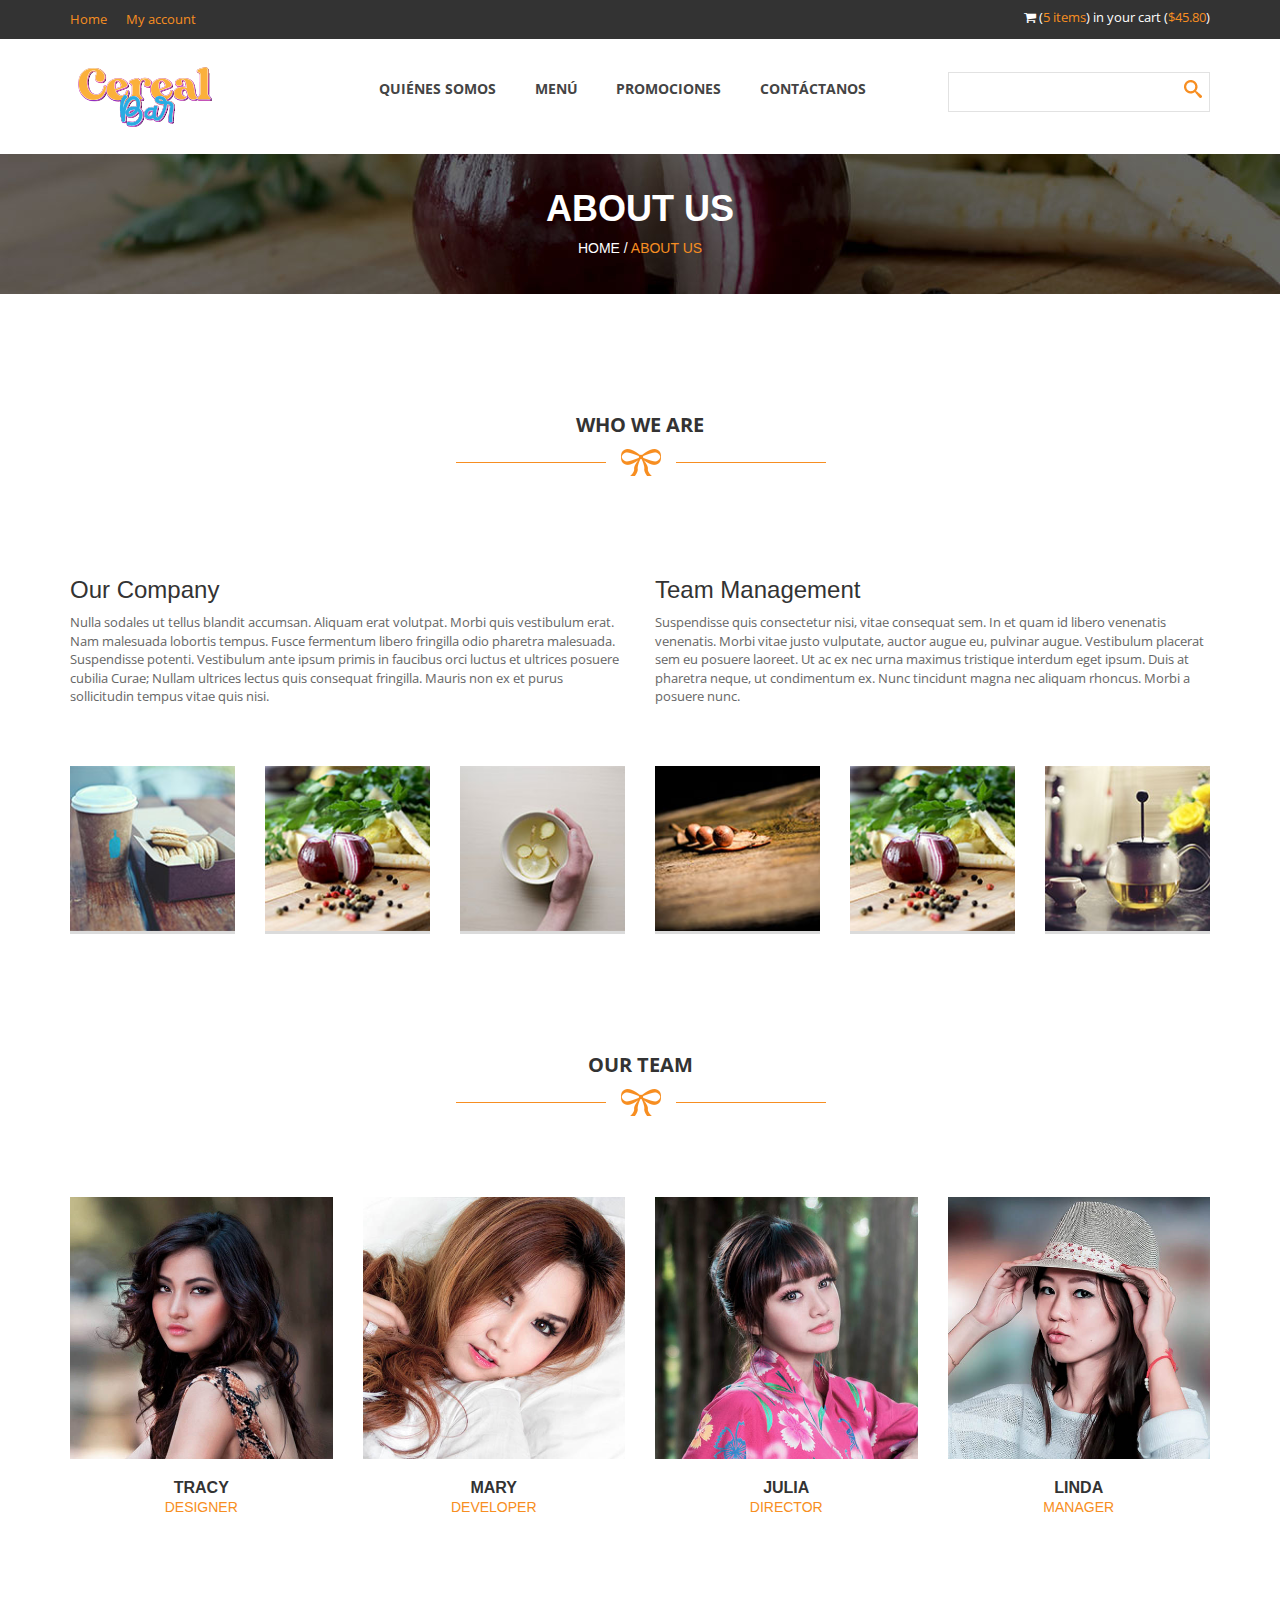
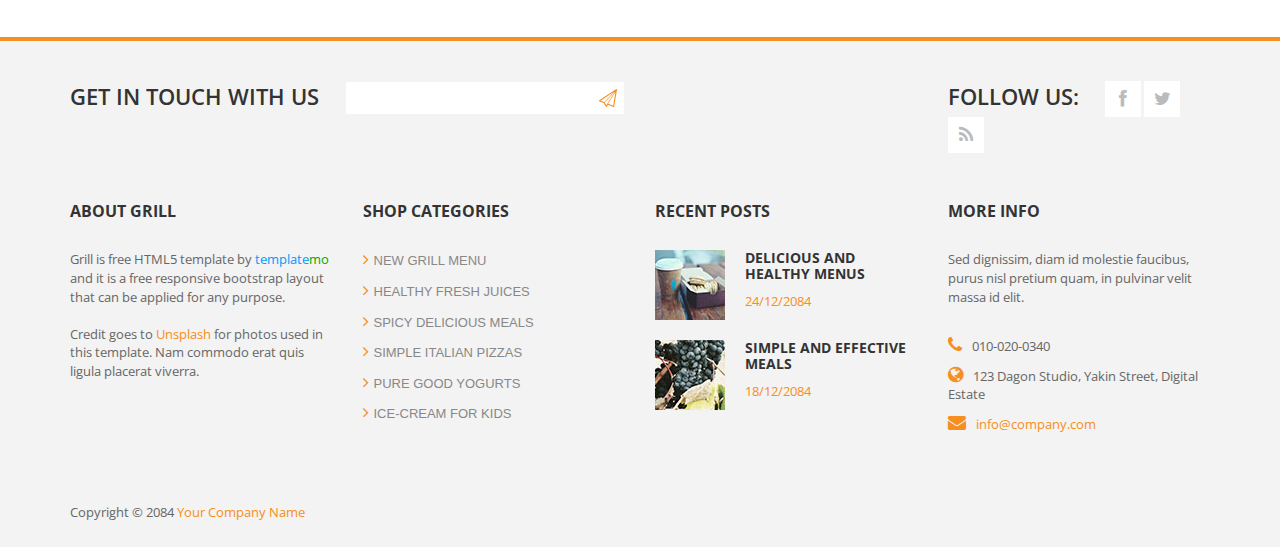
==== commit 9ee308e3: "Update about-us.html" ====
--- a/about-us.html
+++ b/about-us.html
@@ -301,51 +301,6 @@
                     </div>
                 </div>
             </div>
-
-
-
-
-
-
-            <div id="testimonails">
-                <div class="container">
-                    <div class="row">
-                        <div class="col-md-12">
-                            <div class="heading-section">
-                                <h2>Testimonials and Awards</h2>
-                                <img src="images/under-heading.png" alt="" >
-                            </div>
-                        </div>
-                    </div>
-                    <div class="row">
-                        <div class="col-md-8 col-md-offset-2">
-                            <div class="testimonails-slider">
-                              <ul class="slides">
-                                <li>
-                                    <div class="testimonails-content">
-                                        <p>Nam nec risus feugiat dui ultrices dignissim. Morbi ex purus, commodo a tristique eu, mollis a nisi. Pellentesque in enim sit amet tellus ornare fringilla eget eu arcu. Nam ultricies dolor et mi tempor, non pulvinar felis sollicitudin.</p>
-                                        <h6>Jennifer - <a href="#">Chief Designer</a></h6>
-                                    </div>
-                                </li>
-                                <li>
-                                    <div class="testimonails-content">
-                                        <p>Fusce fermentum libero fringilla odio pharetra malesuada. Suspendisse potenti. Vestibulum ante ipsum primis in faucibus orci luctus et ultrices posuere cubilia Curae; Nullam ultrices lectus quis consequat fringilla. Mauris non ex et purus sollicitudin.</p>
-                                        <h6>Laureen - <a href="#">Marketing Executive</a></h6>
-                                    </div> 
-                                </li>
-                                <li>
-                                    <div class="testimonails-content">
-                                        <p>Sed egestas tincidunt mollis. Suspendisse rhoncus vitae enim et faucibus. Ut dignissim nec arcu nec hendrerit sed arcu odio, sagittis vel diam in, malesuada malesuada risus. Aenean a sem leo. Nam ultricies dolor et mi tempor, non pulvinar felis sollicitudin.</p>
-                                        <h6>Tanya - <a href="#">Creative Director</a></h6>
-                                    </div>
-                                </li>
-                              </ul>
-                            </div>
-                        </div>
-                    </div>
-                </div>
-            </div>
-
 
 
             <footer>
@@ -444,4 +399,4 @@
         <script src="js/main.js"></script>
 
     </body>
-</html>+</html>
